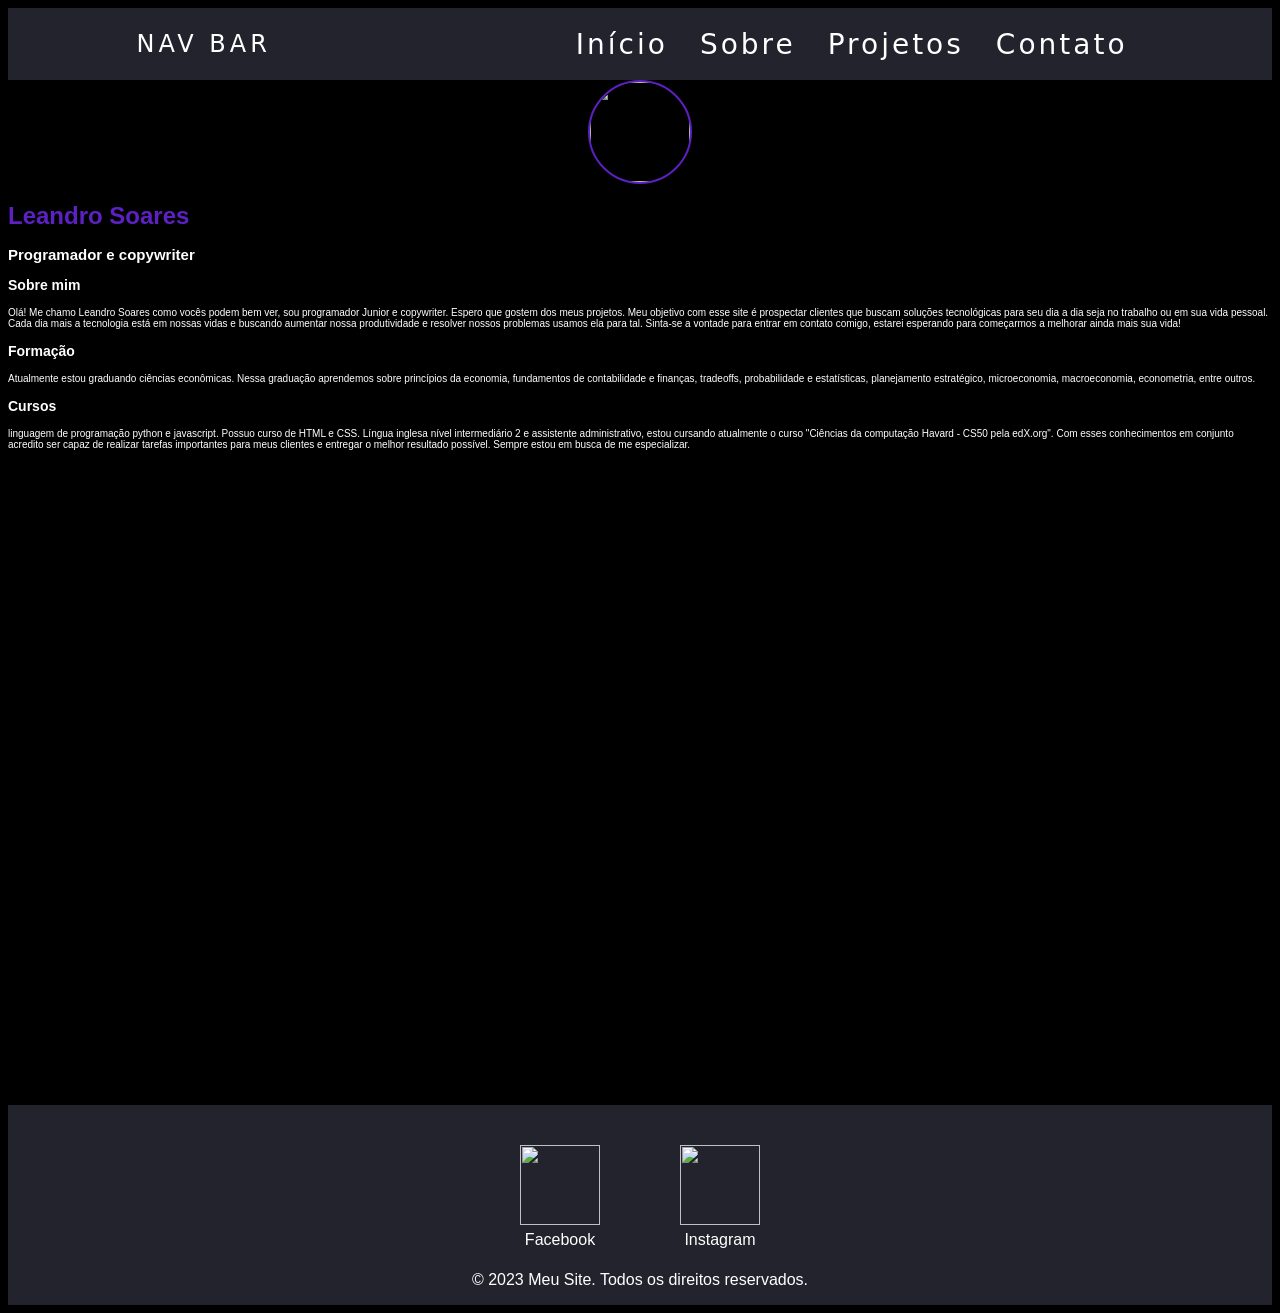
==== index.html @ 31e6cbf4 "Add files via upload Primeiros arquivos" ====
<!DOCTYPE html>
<html lang="pt">
<head>
    <meta charset="UTF-8">
    <meta name="viewport" content="width=320, initial-scale=1.0">
    
    <title>Primeiro site</title>
    <link rel="stylesheet" href="index.css">
</head>
<body>
    <header>
        <nav>
        <a class="logo" href="/">Nav bar</a>
        <div class="mobile-menu">
          <div class="line1"></div>
          <div class="line2"></div>
          <div class="line3"></div>
        </div>
        <ul class="nav-list">
          <li><a href="#">Início</a></li>
          <li><a href="#">Sobre</a></li>
          <li><a href="project.html">Projetos</a></li>
          <li><a href="project.html">Contato</a></li>
        </ul>
      </nav>
        <div class="center">
            <img src="./img/Leandro.png"></img>
        </div>
        <h1>Leandro Soares</h1>
        <h2>Programador e copywriter</h2>
    </header>
    <main>
        <section>
            <h3>Sobre mim</h3>
            <p>
                Olá! Me chamo Leandro Soares como vocês podem bem ver, sou programador Junior e copywriter. Espero que gostem dos meus projetos. Meu objetivo com esse site é prospectar clientes que buscam soluções tecnológicas para seu dia a dia seja no trabalho ou em sua vida pessoal. Cada dia mais a tecnologia está em nossas vidas e buscando aumentar nossa produtividade e resolver nossos problemas usamos ela para tal. Sinta-se a vontade para entrar em contato comigo, estarei esperando para começarmos a melhorar ainda mais sua vida!
            </p>
        </section>
        <section>
            <h3>Formação</h3>
            <p>
                Atualmente estou graduando ciências econômicas. Nessa graduação aprendemos sobre princípios da economia, fundamentos de contabilidade e finanças, tradeoffs, probabilidade e estatísticas, planejamento estratégico, microeconomia, macroeconomia, econometria, entre outros.
            </p>
        </section>
        <section>
            <h3>Cursos</h3>
            <p>
                linguagem de programação python e javascript. Possuo curso de HTML e CSS. Língua inglesa nível intermediário 2 e assistente administrativo, estou cursando atualmente o curso "Ciências da computação Havard - CS50 pela edX.org". Com esses conhecimentos em conjunto acredito ser capaz de realizar tarefas importantes para meus clientes e entregar o melhor resultado possível. Sempre estou em busca de me especializar.
            </p>
        </section>
        <script src="mobile-navbar.js"></script>
    </main>
    <footer>
        <a href="https://www.facebook.com/profile.php?id=100007163133910&mibextid=ZbWKwL" target="_blank" rel="noopener noreferrer">
            <img src="./img/Facebook-Logo.svg"></img>
            <p>Facebook</p>
        </a>
        <a href="https://instagram.com/leandrosoares321" target="_blank" rel="noopener noreferrer">
            <img src="./img/Instagram-Logo.svg"></img>
            <p>Instagram</p>
        </a>
        <p class="copywrite">&copy; 2023 Meu Site. Todos os direitos reservados.</p>
    </footer>
</body>
</html>
---- index.css ----
body{
    background-color: black;
    color: white;
    font-family: Arial, Helvetica, sans-serif;
}
ul{
    display: flex;
    justify-content: space-between;
    list-style-type: none;
    align-items: center;
    padding: 16px;
    font-size: 28px;
}

header img{
    width: 100px;
    height: 100px;
    border-radius: 50%;
    border: 2px solid #5d20c2;
}
.center{
    text-align: center;
}
h1{
    font-size: 24px;
    color: #5d20c2;
}
h2{
    font-size: 15px;
}
footer img{
    width: 80px;
    height: 80px;
}
footer{
    display: flex;
    justify-content: center;
    background-color: #23232e;
    pedding: 10;
}

footer {
  position: relative;
}

p.copywrite {
  position: absolute;
  bottom: 0;
}


footer a{
    margin: 40px;
    text-align: center;
}
footer p{
    margin-top: 2px;
}
main p{
    font-size: 10px;
}
main h3{
    font-size: 14px;
}



a {
  color: #fff;
  text-decoration: none;
  transition: 0.3s;
}

a:hover {
  opacity: 0.7;
}

.logo {
  font-size: 24px;
  text-transform: uppercase;
  letter-spacing: 4px;
}

nav {
  display: flex;
  justify-content: space-around;
  align-items: center;
  font-family: system-ui, -apple-system, Helvetica, Arial, sans-serif;
  background: #23232e;
  height: 8vh;
}

main {
  background: url("bg.jpg") no-repeat center center;
  background-size: cover;
  height: 92vh;
}

.nav-list {
  list-style: none;
  display: flex;
}

.nav-list li {
  letter-spacing: 3px;
  margin-left: 32px;
}

.mobile-menu {
  display: none;
  cursor: pointer;
}

.mobile-menu div {
  width: 32px;
  height: 2px;
  background: #fff;
  margin: 8px;
  transition: 0.3s;
}

@media (max-width: 999px) {
  body {
    overflow-x: hidden;
  }
  .nav-list {
    position: absolute;
    top: 8vh;
    right: 0;
    width: 50vw;
    height: 92vh;
    background: #23232e;
    flex-direction: column;
    align-items: center;
    justify-content: space-around;
    transform: translateX(100%);
    transition: transform 0.3s ease-in;
  }
  .nav-list li {
    margin-left: 0;
    opacity: 0;
  }
  .mobile-menu {
    display: block;
  }
}

.nav-list.active {
  transform: translateX(0);
}

@keyframes navLinkFade {
  from {
    opacity: 0;
    transform: translateX(50px);
  }
  to {
    opacity: 1;
    transform: translateX(0);
  }
}

.mobile-menu.active .line1 {
  transform: rotate(-45deg) translate(-8px, 8px);
}

.mobile-menu.active .line2 {
  opacity: 0;
}

.mobile-menu.active .line3 {
  transform: rotate(45deg) translate(-5px, -7px);
}
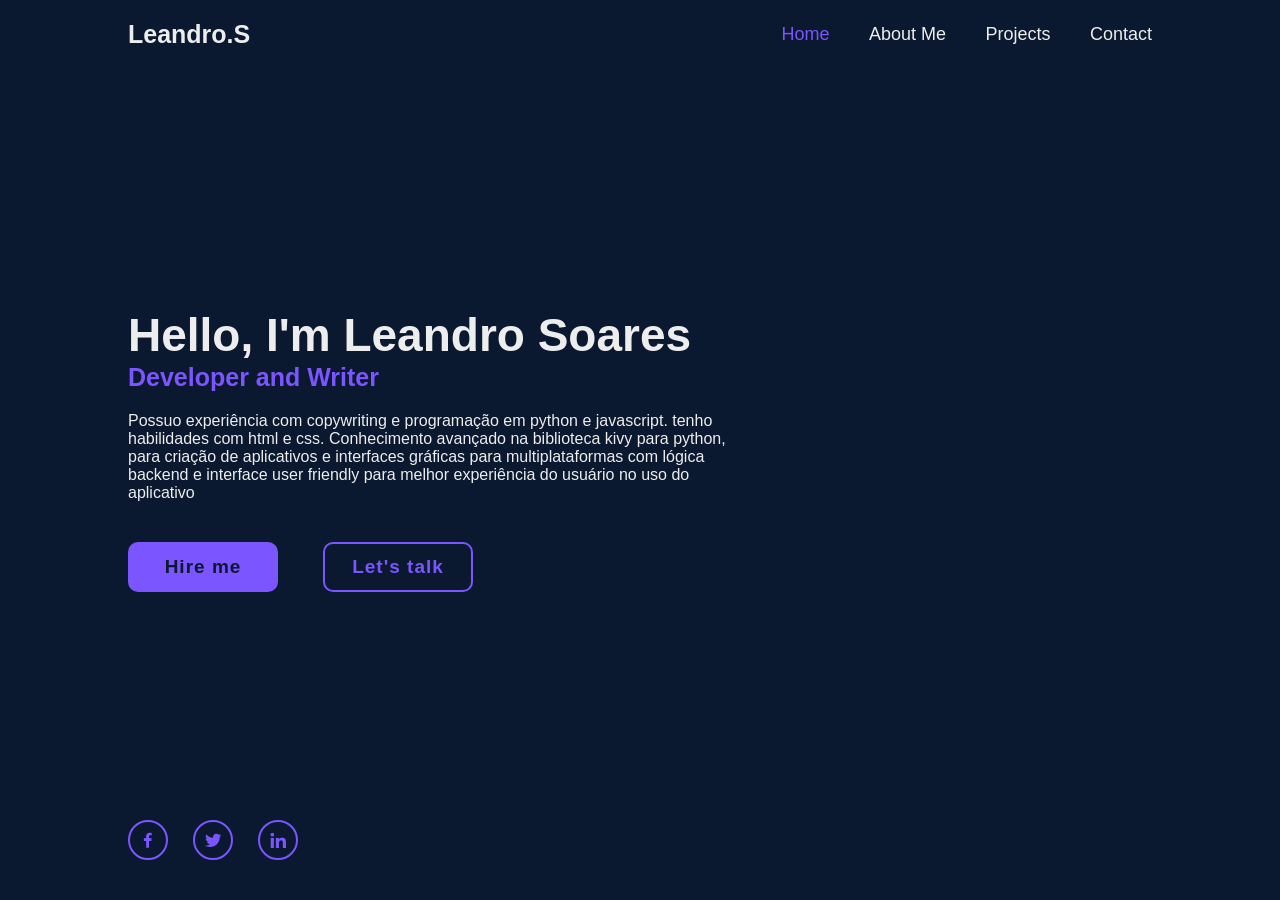
==== commit 3b0c9dd5: "Add files via upload" ====
--- a/index.html
+++ b/index.html
@@ -1,65 +1,37 @@
 <!DOCTYPE html>
-<html lang="pt">
+<html lang="pt-br">
 <head>
     <meta charset="UTF-8">
-    <meta name="viewport" content="width=320, initial-scale=1.0">
-    
-    <title>Primeiro site</title>
-    <link rel="stylesheet" href="index.css">
+    <meta name="viewport" content="width=device-width, initial-scale=1.0">
+    <title>Personal Portfolio Website</title>
+    <link rel="stylesheet" href="style.css">
+    <link href='https://unpkg.com/boxicons@2.1.4/css/boxicons.min.css' rel='stylesheet'>
 </head>
 <body>
-    <header>
-        <nav>
-        <a class="logo" href="/">Nav bar</a>
-        <div class="mobile-menu">
-          <div class="line1"></div>
-          <div class="line2"></div>
-          <div class="line3"></div>
+    <header class="header">
+        <a href="index.html" class="logo">Leandro.S</a>
+        <nav class="navbar">
+            <a href="index.html" class="active">Home</a>
+            <a href="#">About Me</a>
+            <a href="project.html">Projects</a>
+            <a href="#">Contact</a>
+        </nav>
+    </header>
+    <section class="home">
+        <div class="home-content">
+            <h1>Hello, I'm Leandro Soares</h1>
+            <h3>Developer and Writer</h3>
+            <p>Possuo experiência com copywriting e programação em python e javascript. tenho habilidades com html e css. Conhecimento avançado na biblioteca kivy para python, para criação de aplicativos e interfaces gráficas para multiplataformas com lógica backend e interface user friendly para melhor experiência do usuário no uso do aplicativo</p>
+            <div class="btn-box">
+                <a href="#">Hire me</a>
+                <a href="#">Let's talk</a>
+            </div>
         </div>
-        <ul class="nav-list">
-          <li><a href="#">Início</a></li>
-          <li><a href="#">Sobre</a></li>
-          <li><a href="project.html">Projetos</a></li>
-          <li><a href="project.html">Contato</a></li>
-        </ul>
-      </nav>
-        <div class="center">
-            <img src="./img/Leandro.png"></img>
+        <div class="home-sci">
+            <a href="https://www.facebook.com/profile.php?id=100007163133910&mibextid=ZbWKwL"><i class='bx bxl-facebook'></i></a>
+            <a href="#"><i class='bx bxl-twitter'></i></a>
+            <a href="https://www.linkedin.com/in/leandro-soares-71525a243"><i class='bx bxl-linkedin'></i></a>
         </div>
-        <h1>Leandro Soares</h1>
-        <h2>Programador e copywriter</h2>
-    </header>
-    <main>
-        <section>
-            <h3>Sobre mim</h3>
-            <p>
-                Olá! Me chamo Leandro Soares como vocês podem bem ver, sou programador Junior e copywriter. Espero que gostem dos meus projetos. Meu objetivo com esse site é prospectar clientes que buscam soluções tecnológicas para seu dia a dia seja no trabalho ou em sua vida pessoal. Cada dia mais a tecnologia está em nossas vidas e buscando aumentar nossa produtividade e resolver nossos problemas usamos ela para tal. Sinta-se a vontade para entrar em contato comigo, estarei esperando para começarmos a melhorar ainda mais sua vida!
-            </p>
-        </section>
-        <section>
-            <h3>Formação</h3>
-            <p>
-                Atualmente estou graduando ciências econômicas. Nessa graduação aprendemos sobre princípios da economia, fundamentos de contabilidade e finanças, tradeoffs, probabilidade e estatísticas, planejamento estratégico, microeconomia, macroeconomia, econometria, entre outros.
-            </p>
-        </section>
-        <section>
-            <h3>Cursos</h3>
-            <p>
-                linguagem de programação python e javascript. Possuo curso de HTML e CSS. Língua inglesa nível intermediário 2 e assistente administrativo, estou cursando atualmente o curso "Ciências da computação Havard - CS50 pela edX.org". Com esses conhecimentos em conjunto acredito ser capaz de realizar tarefas importantes para meus clientes e entregar o melhor resultado possível. Sempre estou em busca de me especializar.
-            </p>
-        </section>
-        <script src="mobile-navbar.js"></script>
-    </main>
-    <footer>
-        <a href="https://www.facebook.com/profile.php?id=100007163133910&mibextid=ZbWKwL" target="_blank" rel="noopener noreferrer">
-            <img src="./img/Facebook-Logo.svg"></img>
-            <p>Facebook</p>
-        </a>
-        <a href="https://instagram.com/leandrosoares321" target="_blank" rel="noopener noreferrer">
-            <img src="./img/Instagram-Logo.svg"></img>
-            <p>Instagram</p>
-        </a>
-        <p class="copywrite">&copy; 2023 Meu Site. Todos os direitos reservados.</p>
-    </footer>
+    </section>
 </body>
 </html>
--- a/style.css
+++ b/style.css
@@ -0,0 +1,255 @@
+*{
+    margin: 0;
+    padding: 0;
+    box-sizing: border-box;
+    font-family: 'Source Sans Pro', sans-serif;
+}
+
+body{
+    background: #0A192F;
+    color: #ededed;
+}
+
+.header{
+    position: fixed;
+    top: 0;
+    left: 0;
+    width: 100%;
+    padding: 20px 10%;
+    background: transparent;
+    display: flex;
+    justify-content: space-between;
+    align-items: center;
+    z-index: 100;
+}
+
+.logo{
+    position: relative;
+    font-size: 25px;
+    color: #ededed;
+    text-decoration: none;
+    font-weight: 600;
+}
+
+.logo::before{
+    content: '';
+    position: absolute;
+    top: 0;
+    right: 0;
+    width: 100%;
+    height: 100%;
+    background: #0A192F;
+    animation: showRight 1s ease forwards;
+    animation-delay: .2s;
+}
+
+.navbar a{
+    font-size: 18px;
+    color: #ededed;
+    text-decoration: none;
+    font-weigth: 500;
+    margin-left: 35px;
+    transition: .3s;
+}
+
+.navbar a:hover,
+.navbar a.active{
+    color: #7b55ff;
+}
+
+.home{
+    display: flex;
+    height: 100vh;
+    align-items: center;
+    padding: 0 10%;
+    background: url('home.jpg') no-repeat;
+    background-size: cover;
+    background-position: center;
+}
+
+.home-content{
+    max-width: 600px;
+    
+}
+
+.home-content h1{
+    position: relative;
+    font-size: 46px;
+    font-weight: 700;
+    line-height: 1.2;
+}
+
+.home-content h1::before{
+    content: '';
+    position: absolute;
+    top: 0;
+    right: 0;
+    width: 100%;
+    height: 100%;
+    background: #0A192F;
+    animation: showRight 1s ease forwards;
+    animation-delay: .4s;
+}
+
+.home-content h3{
+    position: relative;
+    font-size: 25px;
+    font-weight: 700;
+    color: #7b55ff;
+}
+
+.home-content h3::before{
+    content: '';
+    position: absolute;
+    top: 0;
+    right: 0;
+    width: 100%;
+    height: 100%;
+    background: #0A192F;
+    animation: showRight 1s ease forwards;
+    animation-delay: .8s;
+}
+
+.home-content p{
+    position: relative;
+    font-size: 16px;
+    margin: 20px 0 40px;
+}
+
+.home-content p::before{
+    content: '';
+    position: absolute;
+    top: 0;
+    right: 0;
+    width: 100%;
+    height: 100%;
+    background: #0A192F;
+    animation: showRight 1s ease forwards;
+    animation-delay: .9s;
+}
+
+.home-content .btn-box{
+    position: relative;
+    display: flex;
+    justify-content: space-between;
+    width: 345px;
+    height: 50px;
+}
+
+.home-content .bnt-box::before{
+    content: '';
+    position: absolute;
+    top: 0;
+    right: 0;
+    width: 100%;
+    height: 100%;
+    background: red;
+    animation: showRight 1s ease forwards;
+    animation-delay: 1.4s;
+    z-index: 2;
+}
+
+.btn-box a{
+    position: relative;
+    display: inline-flex;
+    justify-content: center;
+    align-items: center;
+    width: 150px;
+    height: 100%;
+    background: #7b55ff;
+    border: 2px solid #7b55ff;
+    border-radius: 10px;
+    font-size: 19px;
+    color: #0A192F;
+    text-decoration: none;
+    font-weight: 600;
+    letter-spacing: 1px;
+    z-index: 1;
+    overflow: hidden;
+    transition: .5s;
+}
+
+.btn-box a:hover{
+    color: #7b55ff;
+}
+
+.btn-box a:nth-child(2){
+    background: transparent;
+    color: #7b55ff;
+}
+
+.btn-box a:nth-child(2):hover{
+    color: #0A192F;
+}
+
+.btn-box a:nth-child(2)::before{
+    background: #7b55ff;
+}
+
+.btn-box a::before{
+    content: '';
+    position: absolute;
+    top: 0;
+    left: 0;
+    width: 0;
+    height: 100%;
+    background: #0A192F;
+    z-index: -1;
+    transition: .5s;
+}
+
+.btn-box a:hover::before{
+    width: 100%;
+}
+
+.home-sci{
+    position: absolute;
+    bottom: 40px;
+    width: 170px;
+    display: flex;
+    justify-content: space-between;
+}
+
+.home-sci a{
+    position: relative;
+    display: inline-flex;
+    justify-content: center;
+    align-items: center;
+    width: 40px;
+    height: 40px;
+    background: transparent;
+    border: 2px solid #7b55ff;
+    border-radius: 50%;
+    font-size: 20px;
+    color: #7b55ff;
+    text-decoration: none;
+    z-index: 1;
+    overflow: hidden;
+}
+
+.home-sci a:hover{
+    color: #0A192F;
+}
+
+.home-sci a::before{
+    content: '';
+    position: absolute;
+    top: 0;
+    left: 0;
+    width: 0;
+    height: 100%;
+    background: #7b55ff;
+    z-index: -1;
+    transition: .5s;
+    
+}
+
+.home-sci a:hover::before{
+    width: 100%;
+}
+    
+@keyframes showRight{
+    100%{
+        width: 0;
+    }
+}
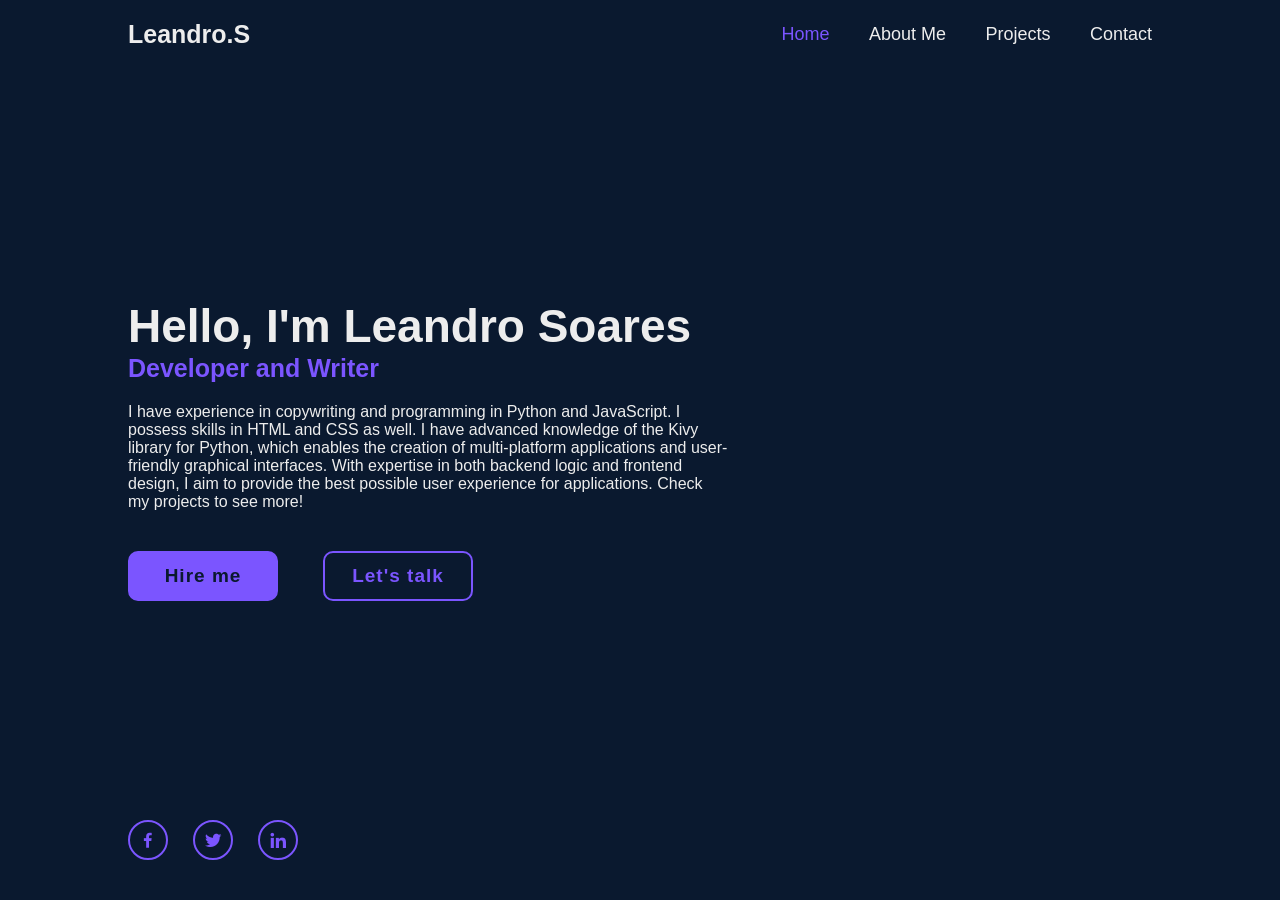
==== commit 0f40b454: "Update index.html" ====
--- a/index.html
+++ b/index.html
@@ -1,5 +1,5 @@
 <!DOCTYPE html>
-<html lang="pt-br">
+<html lang="en">
 <head>
     <meta charset="UTF-8">
     <meta name="viewport" content="width=device-width, initial-scale=1.0">
@@ -14,17 +14,17 @@
             <a href="index.html" class="active">Home</a>
             <a href="#">About Me</a>
             <a href="project.html">Projects</a>
-            <a href="#">Contact</a>
+            <a href="contact.html">Contact</a>
         </nav>
     </header>
     <section class="home">
         <div class="home-content">
             <h1>Hello, I'm Leandro Soares</h1>
             <h3>Developer and Writer</h3>
-            <p>Possuo experiência com copywriting e programação em python e javascript. tenho habilidades com html e css. Conhecimento avançado na biblioteca kivy para python, para criação de aplicativos e interfaces gráficas para multiplataformas com lógica backend e interface user friendly para melhor experiência do usuário no uso do aplicativo</p>
+            <p>I have experience in copywriting and programming in Python and JavaScript. I possess skills in HTML and CSS as well. I have advanced knowledge of the Kivy library for Python, which enables the creation of multi-platform applications and user-friendly graphical interfaces. With expertise in both backend logic and frontend design, I aim to provide the best possible user experience for applications. Check my projects to see more!</p>
             <div class="btn-box">
                 <a href="#">Hire me</a>
-                <a href="#">Let's talk</a>
+                <a href="contact.html">Let's talk</a>
             </div>
         </div>
         <div class="home-sci">
